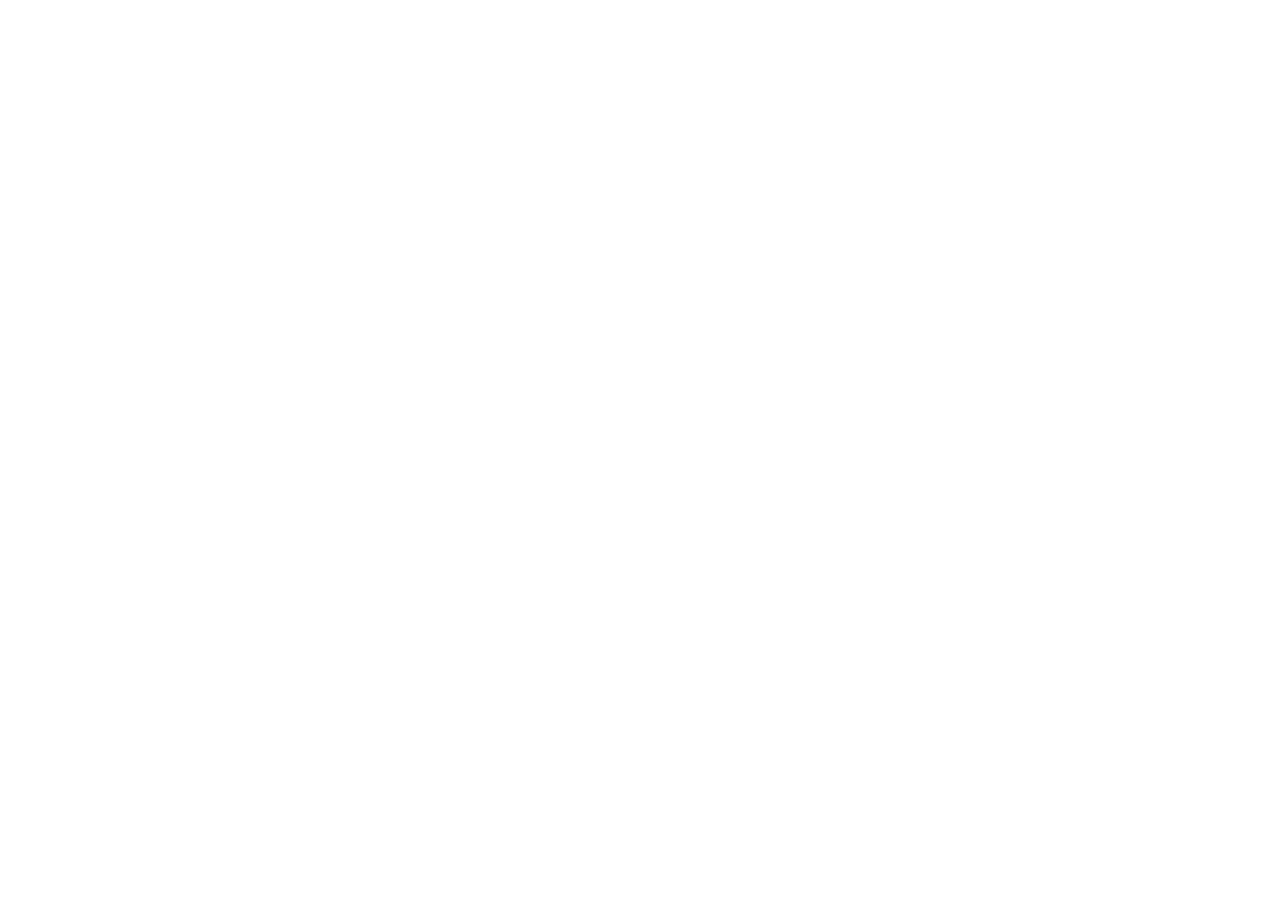
==== index.html @ 75e68377 "Requisites" ====
<!DOCTYPE html>
<html lang="en">
<head>
    <meta charset="UTF-8">
    <meta http-equiv="X-UA-Compatible" content="IE=edge">
    <meta name="viewport" content="width=device-width, initial-scale=1.0">
    <title>DevPort</title>
</head>
<body>
    
</body>
</html>
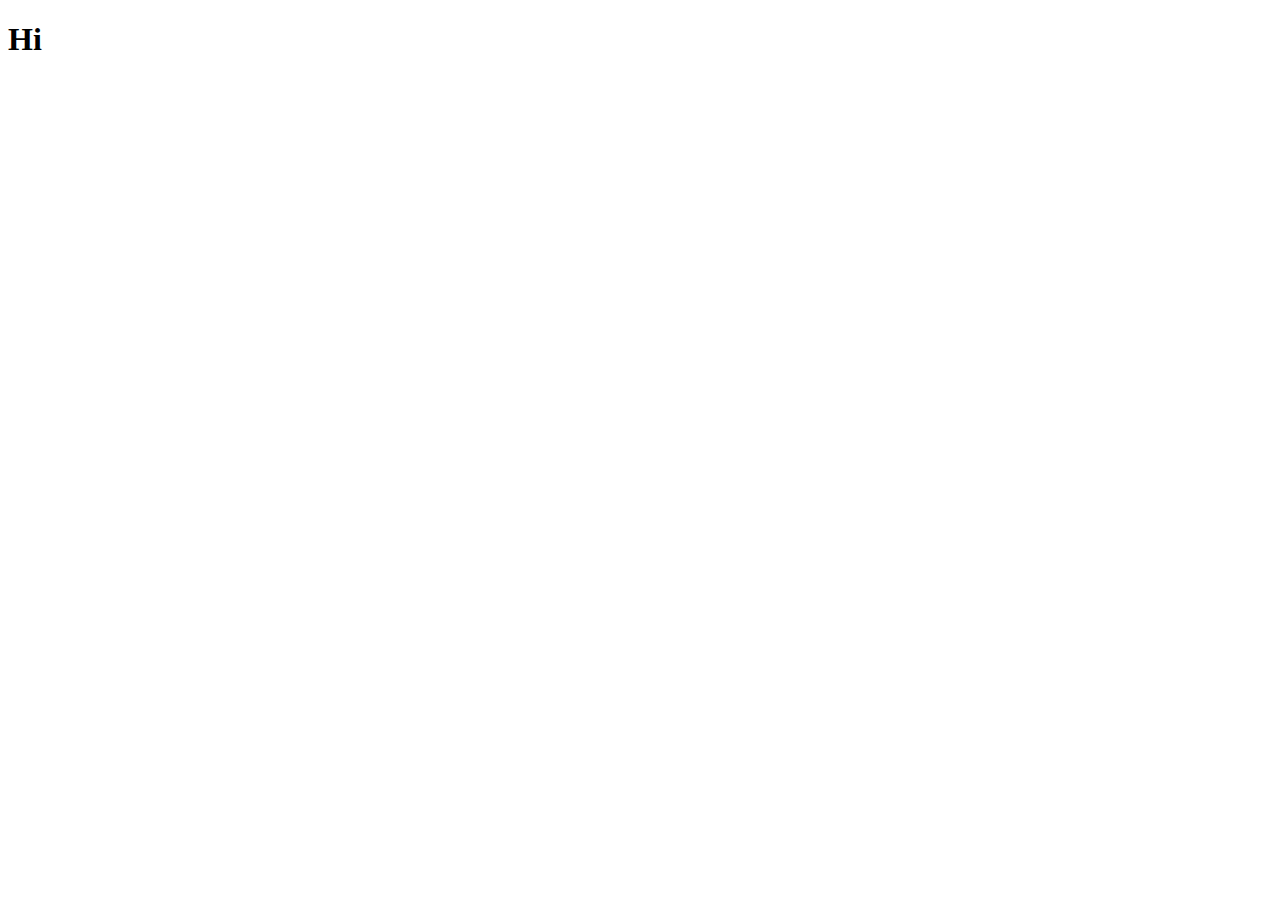
==== commit ff7750b1: "main page" ====
--- a/index.html
+++ b/index.html
@@ -7,6 +7,14 @@
     <title>DevPort</title>
 </head>
 <body>
+
+    <div class="container">
+        <main>
+
+            <h1>Hi</h1>
+
+        </main>
+    </div>
     
 </body>
 </html>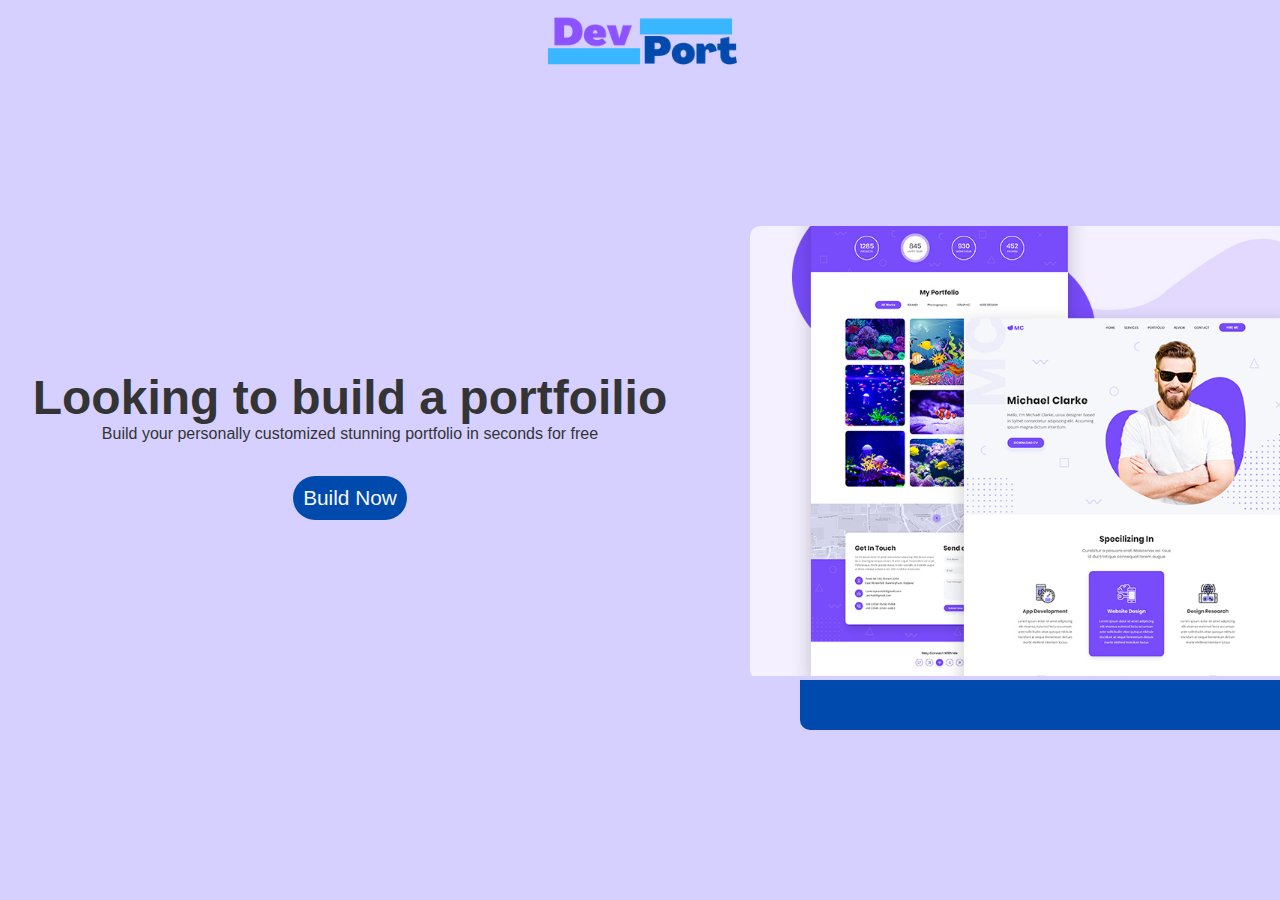
==== commit 8792119b: "login page" ====
--- a/index.html
+++ b/index.html
@@ -4,14 +4,50 @@
     <meta charset="UTF-8">
     <meta http-equiv="X-UA-Compatible" content="IE=edge">
     <meta name="viewport" content="width=device-width, initial-scale=1.0">
+
     <title>DevPort</title>
+
+    <link rel="stylesheet" href="/style.css">
+    <link href="/script.js">
+
 </head>
 <body>
 
     <div class="container">
+
+        <header>
+
+            <h1>
+                <img src="/assets/logo.png" alt="DevPort">
+            </h1>
+
+        </header>
+
         <main>
 
-            <h1>Hi</h1>
+            <div class="header_space"></div>
+
+            <div class="banner_wrapper">
+
+                <div class="banner_info">
+
+                    <h1>Looking to build a portfoilio</h1>
+
+                    <p>Build your personally customized stunning portfolio in seconds for free</p>
+
+                    <br>
+                   
+                    <button onclick="location.href='login.html'">Build Now</button>
+
+                </div>
+
+                <div class="banner_img">
+
+                    <img src="/assets/banner.jpg" alt="banner">
+
+                </div>
+            
+            </div>
 
         </main>
     </div>
--- a/style.css
+++ b/style.css
@@ -0,0 +1,185 @@
+*{
+    padding: 0px;
+    margin: 0 auto;
+    overflow-x: hidden;
+    font-family: 'Gill Sans', 'Gill Sans MT', Calibri, 'Trebuchet MS', sans-serif;
+}
+body{
+    background-color: #d5d0ff;
+}
+header{
+    width: 100vw;
+    justify-content: space-between;
+    align-items: center;
+    position: fixed;
+    top: 0;
+    left: 0;
+    display: flex;
+    justify-content: space-between;
+}
+header img{
+    width: 200px;
+    height: auto;
+}
+head nav{
+    padding: 10px;
+    display: inline;
+}
+header nav button{
+    color: #f9f9f9;
+    font-weight: bold;
+    font-size: 1rem;
+    background-color: #004aad;
+    padding: 10px;
+    margin: 10px;
+    border: none;
+    border-radius: 10px;
+    cursor: pointer;
+}
+main{
+    display: flex;
+    justify-content: center;
+    align-content: center;
+    width: 100vw;
+    height: 95vh;
+    flex-direction: column;
+}
+.header_space{
+    width: 100vw;
+    height: 50px;
+}
+.banner_wrapper{
+    display: flex;
+    justify-content: space-between;
+    align-items: center;
+    flex-direction: row;
+    color: #343434;
+}
+.banner_wrapper .banner_info{
+    text-align: center;
+    width: 700px;
+}
+.banner_wrapper .banner_info h1{
+    font-size: 3rem;
+}
+.banner_wrapper .banner_info p{
+    max-width: 600px;
+}
+.banner_wrapper .banner_info button{
+    font-size: 1.3rem;
+    color: #f9f9f9;
+    background-color: #004aad;
+    border: none;
+    border-radius: 25px;
+    padding: 10px;
+    cursor: pointer;
+    margin: 15px;
+}
+.banner_wrapper .banner_info button:hover{
+    scale: 1.08;
+    transition: 200ms ease-in-out;
+}
+.banner_wrapper .banner_img{
+    margin: 50px;
+    box-shadow: 50px 50px #004aad;
+    border-radius: 10px;
+
+}
+.banner_wrapper .banner_img img{
+    width: 600px;
+}
+
+
+
+
+.login_page{
+    display: flex;
+    flex-direction: column;
+    justify-content: center;
+    align-items: center;
+    width: 100vw;
+    height: 100vh;
+}
+.login_page .login_wrapper {
+    display: flex;
+    flex-direction: column;
+    justify-content: center;
+    align-items: center;
+}
+.login_page .login_wrapper img{
+    width: 200px;
+    height: auto;
+}
+.login_page .login_wrapper .login_form{
+    background-color: #f9f9f9;
+    padding: 20px;
+    border: none;
+    border-radius: 20px;
+}
+.login_page .login_wrapper .login_form form{
+    font-size: 1.5rem;
+    width: 300px;
+    padding: 10px;
+}
+.login_page .login_wrapper .login_form form input[type=text]{
+    width: 300px;
+    font-size: 1.4rem;
+    padding: 3px;
+}
+.login_page .login_wrapper .login_form form input[type=password]{
+    width: 300px;
+    font-size: 1.4rem;
+    padding: 3px;
+}
+.login_page .login_wrapper .login_form form a{
+    font-size: 1rem;
+}
+.login_page .login_wrapper .login_form form input[type=submit]{
+    width: 100%;
+    font-size: 1.5rem;
+    cursor: pointer;
+    background-color: #004aad;
+    color: #f9f9f9;
+    border: none;
+    border-radius: 20px;
+    padding: 5px;
+}
+
+
+
+
+
+
+
+
+
+
+
+
+
+
+
+
+
+
+
+
+
+
+
+
+
+
+
+
+@media screen and (max-width:767px) {
+
+
+    
+}
+
+@media screen and (min-width:767px) and (max-width:1023px) {
+
+
+    
+}